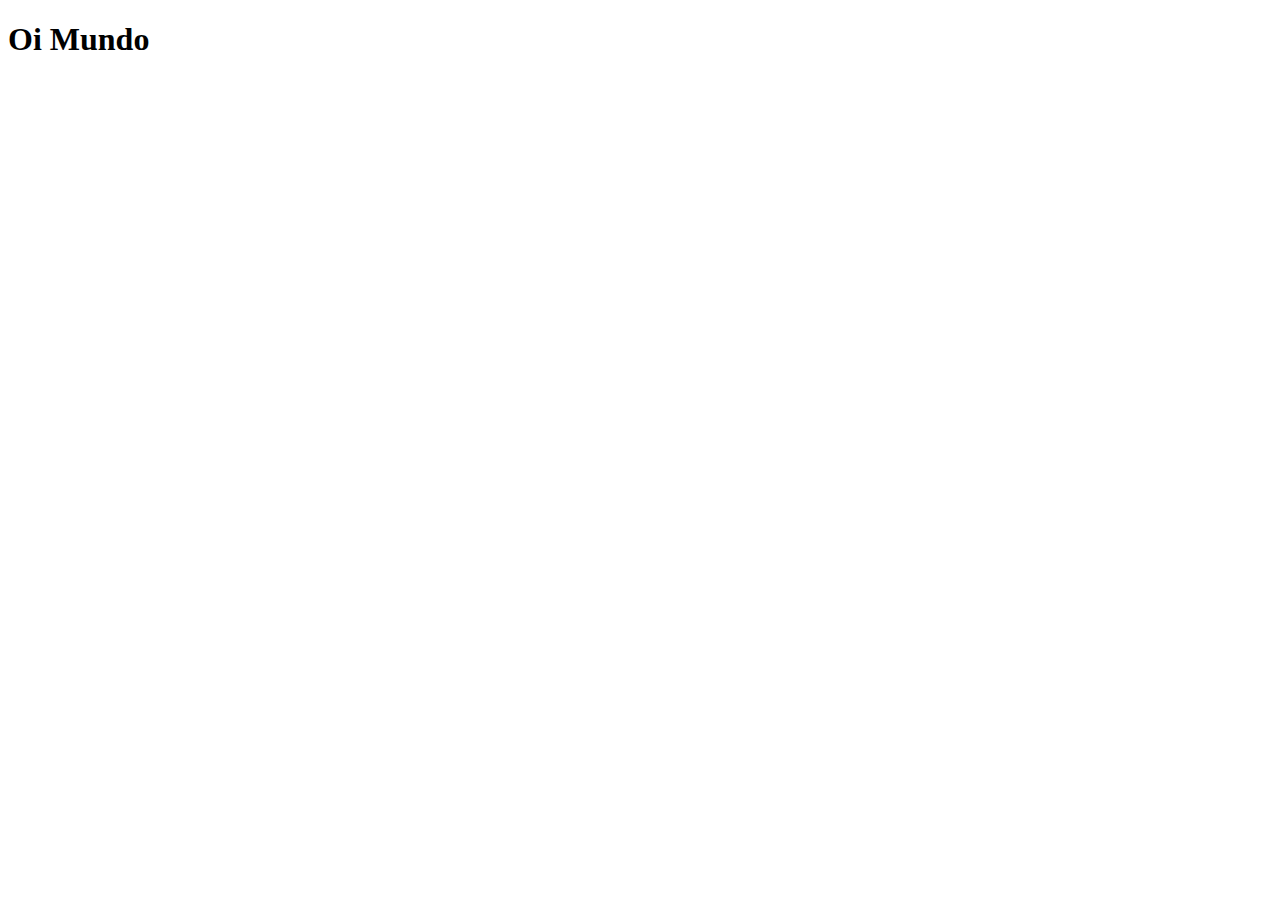
==== index.html @ 24d2247b "criei a página principal" ====
<!DOCTYPE html>
<html lang="pt-br">
<head>
    <meta charset="UTF-8">
    <meta http-equiv="X-UA-Compatible" content="IE=edge">
    <meta name="viewport" content="width=device-width, initial-scale=1.0">
    <link rel="shortcut icon" href="favicon.ico" type="image/x-icon">
    <title>Projeto Redes Sociais</title>
</head>
<body>
    <h1>Oi Mundo</h1>
</body>
</html>
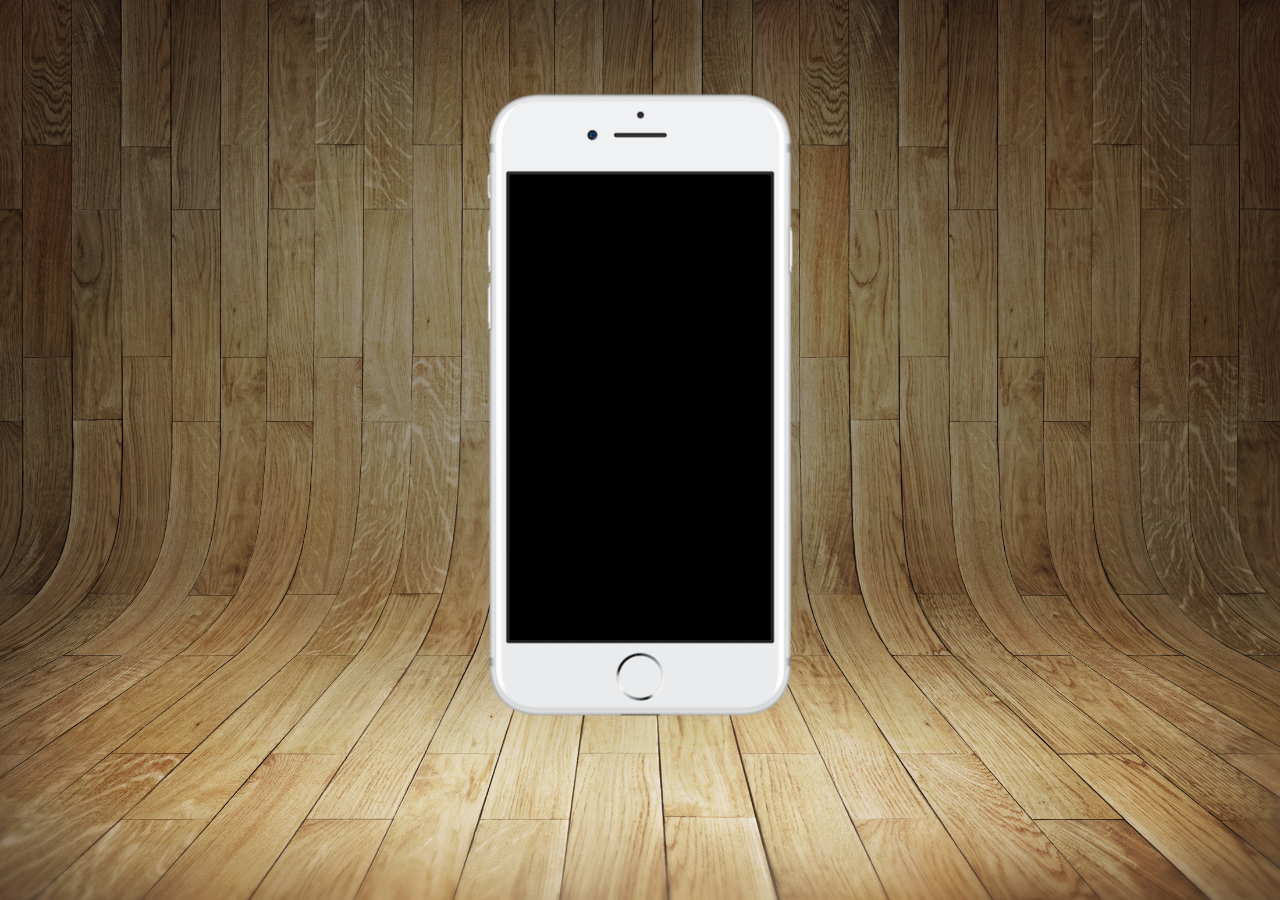
==== commit ff406ae8: "começando o projeto social" ====
--- a/index.html
+++ b/index.html
@@ -5,9 +5,17 @@
     <meta http-equiv="X-UA-Compatible" content="IE=edge">
     <meta name="viewport" content="width=device-width, initial-scale=1.0">
     <link rel="shortcut icon" href="favicon.ico" type="image/x-icon">
+    <link rel="stylesheet" href="estilos/style.css">
     <title>Projeto Redes Sociais</title>
 </head>
 <body>
-    <h1>Oi Mundo</h1>
+    <main>
+        <section id="telefone">
+            
+        </section>
+        <section id="redes-sociais">
+
+        </section>
+    </main>
 </body>
 </html>--- a/estilos/style.css
+++ b/estilos/style.css
@@ -0,0 +1,34 @@
+@charset "UTF-8";
+
+* {
+    margin: 0px;
+    padding: 0px;
+}
+
+html, body {
+    height: 100vh;
+    width: 100vw;
+    background-color: black;
+}
+
+body {
+    background: url(../imagens/fundo-madeira.jpg) no-repeat top center;
+    background-size: cover;
+    background-attachment: fixed;
+}
+
+main {
+    position: relative;
+    height: 90vh;
+}
+
+section#telefone {
+    position: absolute;
+    top: 50%;
+    left: 50%;
+    transform: translate(-50%, -50%);
+
+    height: 627px;
+    width: 311px;
+    background: url(../imagens/frame-iphone.png) no-repeat;
+}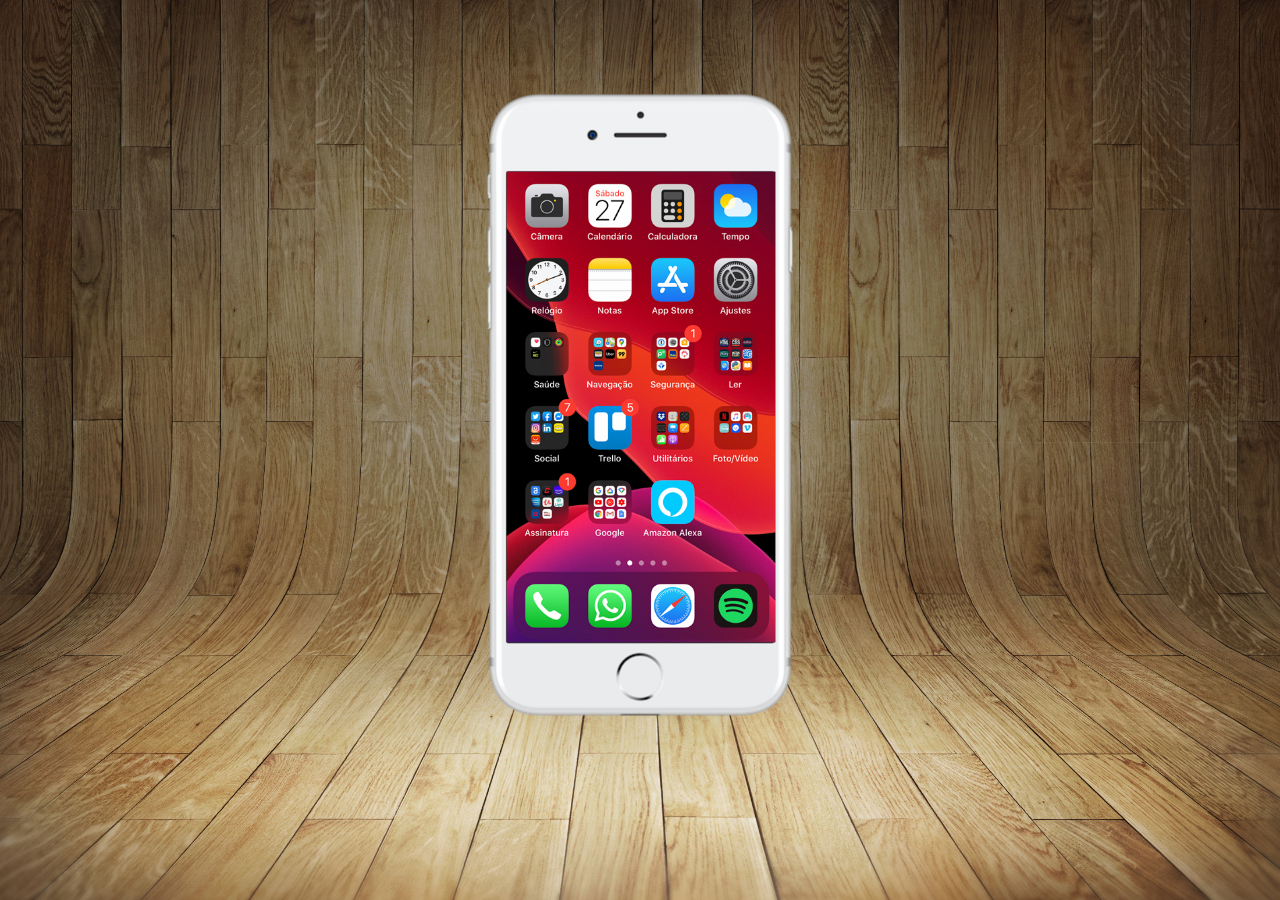
==== commit c7d7d29e: "criei a tela home" ====
--- a/index.html
+++ b/index.html
@@ -11,7 +11,7 @@
 <body>
     <main>
         <section id="telefone">
-            
+            <iframe src="home.html" name="tela" id="tela" frameborder="0"></iframe>
         </section>
         <section id="redes-sociais">
 
--- a/estilos/style.css
+++ b/estilos/style.css
@@ -31,4 +31,12 @@
     height: 627px;
     width: 311px;
     background: url(../imagens/frame-iphone.png) no-repeat;
+}
+
+iframe#tela {
+    position: relative;
+    top: 80px;
+    left: 22px;
+    width: 269px;
+    height: 471px;
 }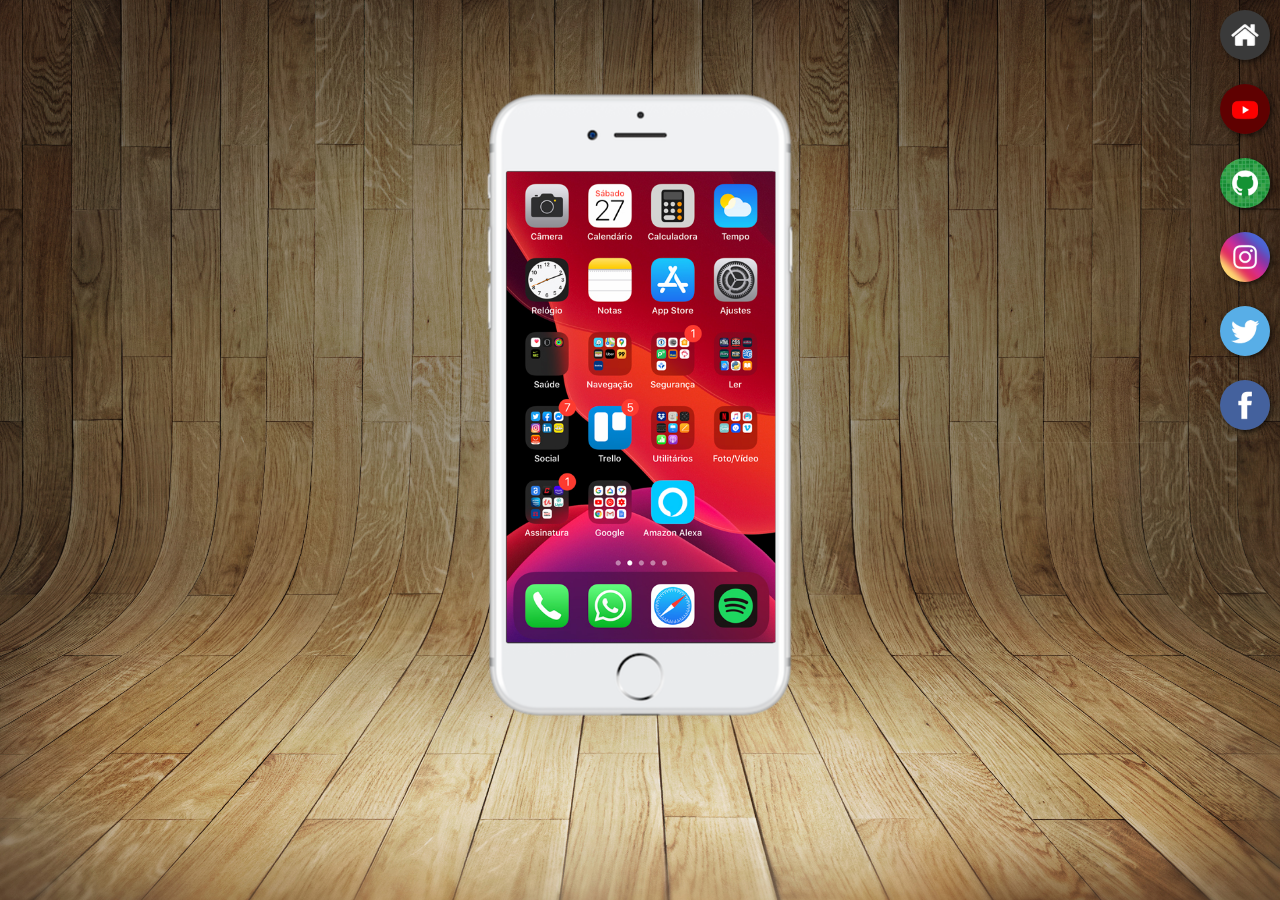
==== commit cc2e0875: "criei botões na lateral" ====
--- a/index.html
+++ b/index.html
@@ -11,10 +11,15 @@
 <body>
     <main>
         <section id="telefone">
-            <iframe src="home.html" name="tela" id="tela" frameborder="0"></iframe>
+            <iframe src="home.html" name="tela" id="tela" frameborder="0"> Seu navegador não é compatível com isso.</iframe>
         </section>
         <section id="redes-sociais">
-
+            <a href="#" target="tela"><img src="imagens/logo-home.jpg" alt=""></a> <br>
+            <a href="#" target="tela"><img src="imagens/logo-youtube.jpg" alt=""></a> <br> 
+            <a href="#" target="tela"><img src="imagens/logo-github.jpg" alt=""></a> <br>
+            <a href="#" target="tela"><img src="imagens/logo-instagram.jpg" alt=""></a> <br>
+            <a href="#" target="tela"><img src="imagens/logo-twitter.jpg" alt=""></a> <br>
+            <a href="#" target="tela"><img src="imagens/logo-facebook.jpg" alt=""></a> 
         </section>
     </main>
 </body>
--- a/estilos/style.css
+++ b/estilos/style.css
@@ -39,4 +39,23 @@
     left: 22px;
     width: 269px;
     height: 471px;
+}
+
+section#redes-sociais {
+    text-align: right;
+}
+
+section#redes-sociais img {
+    width: 50px;
+    margin: 10px;
+    border-radius: 50%;
+    box-shadow: 2px 2px 5px rgba(0, 0, 0, 0.596);
+    box-sizing: border-box;
+}
+
+section#redes-sociais img:hover {
+    border: 2px solid rgba(255, 255, 255, 0.582);
+    transform: translate(-3px, -3px);
+    box-shadow: 5px 5px 10px rgba(0, 0, 0, 0.842);
+    transition: transform .3s, border 1s;
 }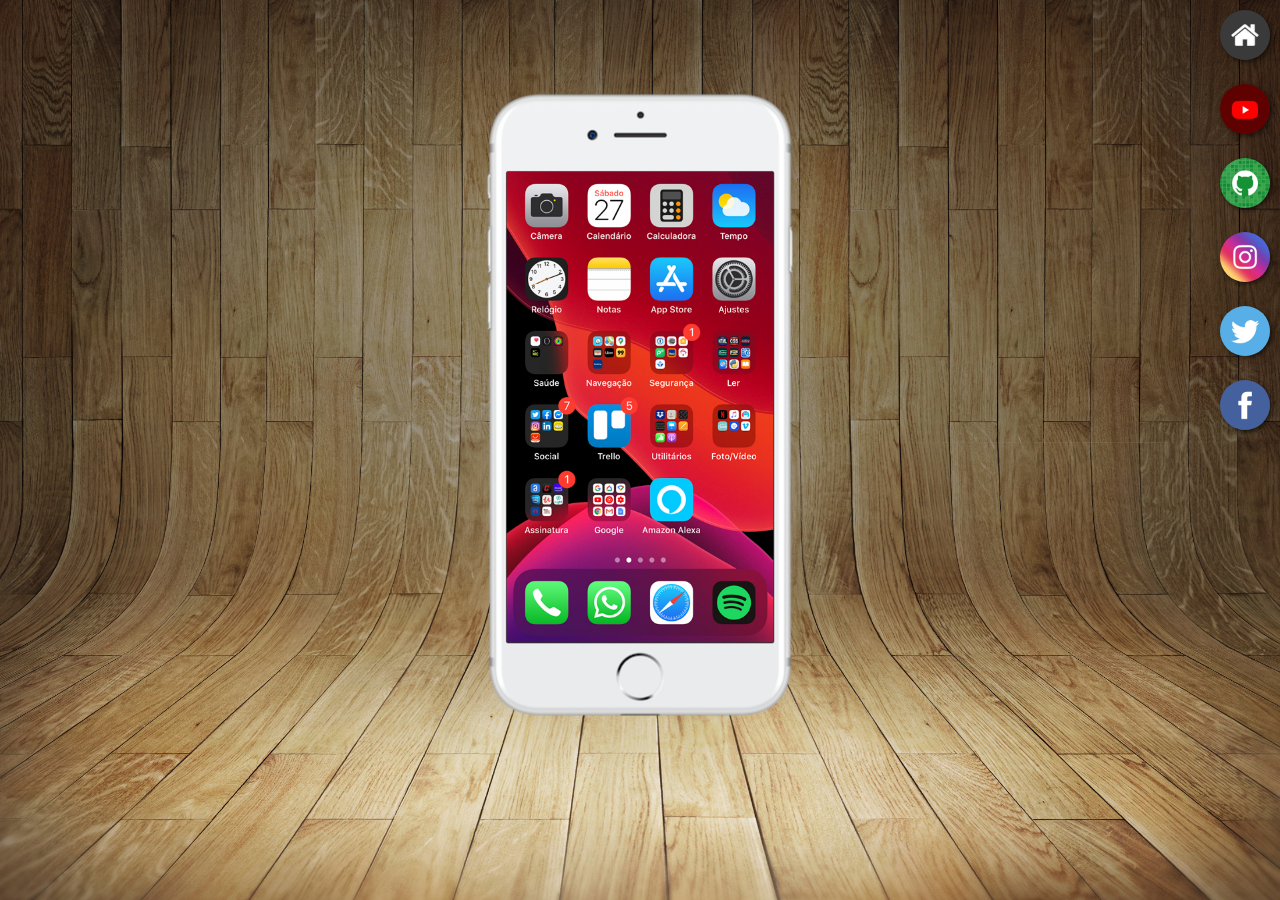
==== commit 95ae693e: "finalizei o projeto social" ====
--- a/index.html
+++ b/index.html
@@ -14,12 +14,12 @@
             <iframe src="home.html" name="tela" id="tela" frameborder="0"> Seu navegador não é compatível com isso.</iframe>
         </section>
         <section id="redes-sociais">
-            <a href="#" target="tela"><img src="imagens/logo-home.jpg" alt=""></a> <br>
-            <a href="#" target="tela"><img src="imagens/logo-youtube.jpg" alt=""></a> <br> 
-            <a href="#" target="tela"><img src="imagens/logo-github.jpg" alt=""></a> <br>
-            <a href="#" target="tela"><img src="imagens/logo-instagram.jpg" alt=""></a> <br>
-            <a href="#" target="tela"><img src="imagens/logo-twitter.jpg" alt=""></a> <br>
-            <a href="#" target="tela"><img src="imagens/logo-facebook.jpg" alt=""></a> 
+            <a href="home.html" target="tela"><img src="imagens/logo-home.jpg" alt=""></a> <br>
+            <a href="youtube.html" target="tela"><img src="imagens/logo-youtube.jpg" alt=""></a> <br> 
+            <a href="github.html" target="tela"><img src="imagens/logo-github.jpg" alt=""></a> <br>
+            <a href="instagram.html" target="tela"><img src="imagens/logo-instagram.jpg" alt="Instagram"></a> <br>
+            <a href="twitter.html" target="tela"><img src="imagens/logo-twitter.jpg" alt="Twitter"></a> <br>
+            <a href="facebook.html" target="tela"><img src="imagens/logo-facebook.jpg" alt="Facebook"></a> 
         </section>
     </main>
 </body>
--- a/estilos/style.css
+++ b/estilos/style.css
@@ -37,7 +37,7 @@
     position: relative;
     top: 80px;
     left: 22px;
-    width: 269px;
+    width: 267px;
     height: 471px;
 }
 
@@ -57,5 +57,5 @@
     border: 2px solid rgba(255, 255, 255, 0.582);
     transform: translate(-3px, -3px);
     box-shadow: 5px 5px 10px rgba(0, 0, 0, 0.842);
-    transition: transform .3s, border 1s;
+    transition: transform .2s, border 1s; 
 }